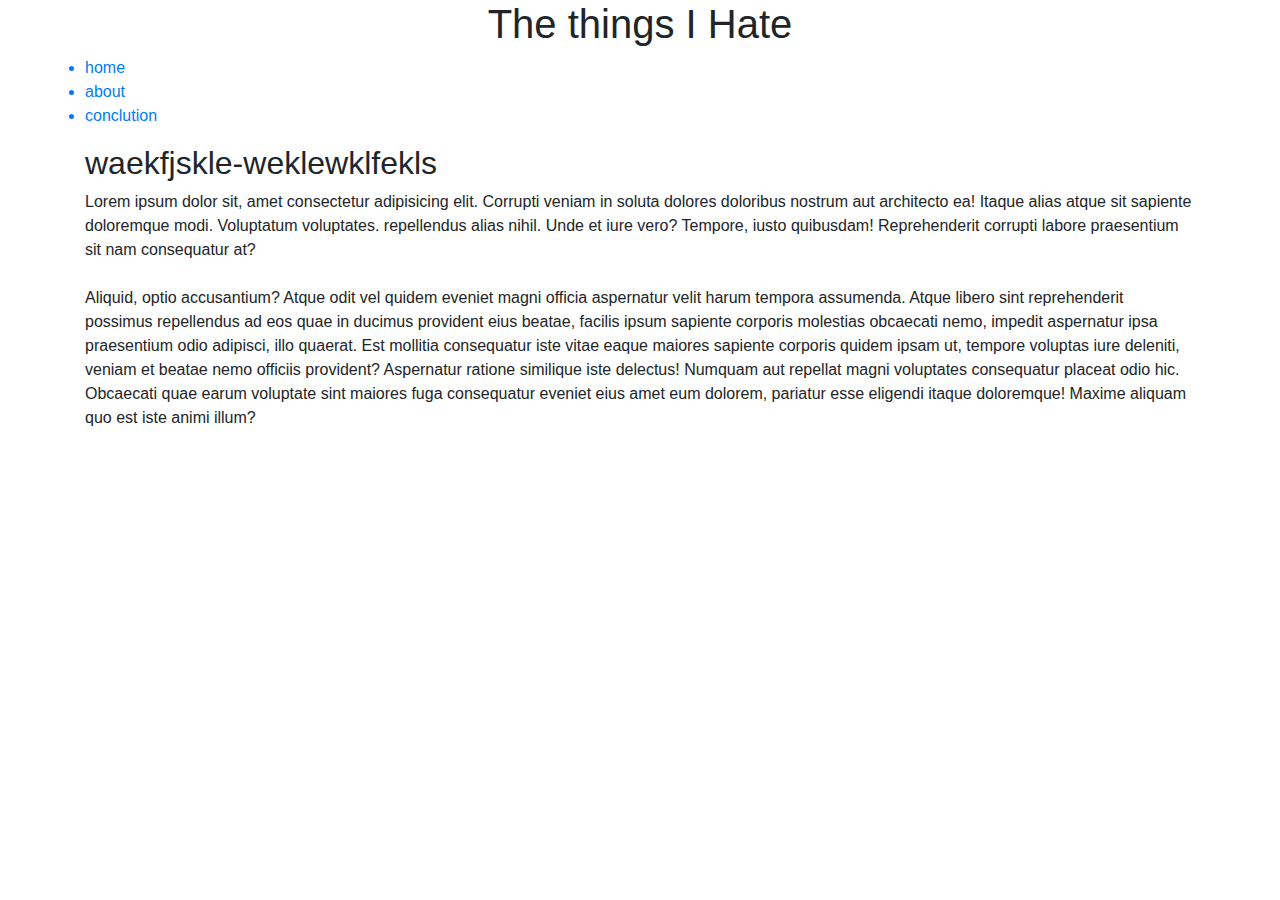
==== hate.html @ 6a824883 "code more" ====
<!DOCTYPE html>
<html lang="en">
    <head>
    <meta charset="utf-8">
    <meta name="viewport" content="width=device-width, initial-scale=1.0">
    <link rel="preconnect" href="https://fonts.googleapis.com">
<link rel="preconnect" href="https://fonts.gstatic.com" crossorigin>
<link href="https://fonts.googleapis.com/css2?family=Barriecito&family=Pixelify+Sans&family=Rubik+Iso&display=swap" rel="stylesheet">

    <link rel="stylesheet" href="main.css">
    <link rel="stylesheet" href="assets/css/bootstrap-grid.css">
    <link rel="stylesheet" href="assets/css/bootstrap-grid.css.map">
    <link rel="stylesheet" href="assets/css/bootstrap-grid.min.css">
    <link rel="stylesheet" href="assets/css/bootstrap-grid.min.css.map">
    <link rel="stylesheet" href="assets/css/bootstrap-reboot.css">
    <link rel="stylesheet" href="assets/css/bootstrap-reboot.css.map">
    <link rel="stylesheet" href="assets/css/bootstrap-reboot.min.css">
    <link rel="stylesheet" href="assets/css/bootstrap-reboot.min.css.map">
    <link rel="stylesheet" href="assets/css/bootstrap.css">
    <link rel="stylesheet" href="assets/css/bootstrap.css.map">
    <link rel="stylesheet" href="assets/css/bootstrap.min.css">
    <link rel="stylesheet" href="assets/css/bootstrap.min.css.map">
    <title>The things I Hate</title>
    </head>
    <body>
        <div class="container">
            <header>
                <h1>The things I <span>Hate</span> </h1>
                <ul class="nav-menu">
                    <a href="#"><li>home</li></a>
                    <a href="#"><li>about</li></a>
                    <a href="#"><li>conclution</li></a>
                </ul>
            </header>
            <section class="about-text">
                <h2>waekfjskle-weklewklfekls</h2>
                <p>
                Lorem ipsum dolor sit, amet consectetur adipisicing elit.
                Corrupti veniam in soluta dolores doloribus nostrum aut architecto ea!
                Itaque alias atque sit sapiente doloremque modi. Voluptatum voluptates.
                repellendus alias nihil. Unde et iure vero? Tempore, iusto quibusdam! 
                Reprehenderit corrupti labore praesentium sit nam consequatur at? <br><br> Aliquid,
                optio accusantium? Atque odit vel quidem eveniet magni officia aspernatur
                velit harum tempora assumenda. Atque libero sint reprehenderit possimus
                repellendus ad eos quae in ducimus provident eius beatae, facilis ipsum 
                sapiente corporis molestias obcaecati nemo, impedit aspernatur ipsa praesentium
                odio adipisci, illo quaerat. Est mollitia consequatur iste vitae eaque maiores 
                sapiente corporis quidem ipsam ut, tempore voluptas iure deleniti, veniam et
                beatae nemo officiis provident? Aspernatur ratione similique iste delectus!
                Numquam aut repellat magni voluptates consequatur placeat odio hic.
                Obcaecati quae earum voluptate sint maiores fuga consequatur eveniet
                eius amet eum dolorem, pariatur esse eligendi itaque 
                doloremque! Maxime aliquam quo est iste animi illum?
                </p>
                <a href=""></a>
   </section>
  </div>
 </body>
 <script src="assets/js/bootstrap.bundle.js"></script>
 <script src="assets/js/bootstrap.bundle.js.map"></script>
 <script src="assets/js/bootstrap.bundle.min.js"></script>
 <script src="assets/js/bootstrap.bundle.min.js.map"></script>
 <script src="assets/js/bootstrap.js"></script>
 <script src="assets/js/bootstrap.js.map"></script>
 <script src="assets/js/bootstrap.min.js"></script>
 <script src="assets/js/bootstrap.min.js.map"></script>
</html>
---- main.css ----
/* ******************************
        Difault Values

Font:Oswald, sans serif

Colors:
1    Midnight Blue: #2c3e50;
2     Alizarin: #e74c3c:

****************************/

/*---------------------------
        Basic setup
---------------------------*/

* {
    box-sizing: border-box;
    margin: 0;
    padding: 0;

}

body{
    font-family: 'Pixelify Sans', cursive;
}

/* li{
    list-style: none;
    display: inline-block;
} */

/* a{
    text-decoration: none;
} */

.container{
    max-width: 1400px;
    margin: 0 auto;
    background-color: #fff;
}


/*---------------------------
        Header
---------------------------*/


body{
    background-color: #2c3e50;
}

header h1{
    text-align: center;
}
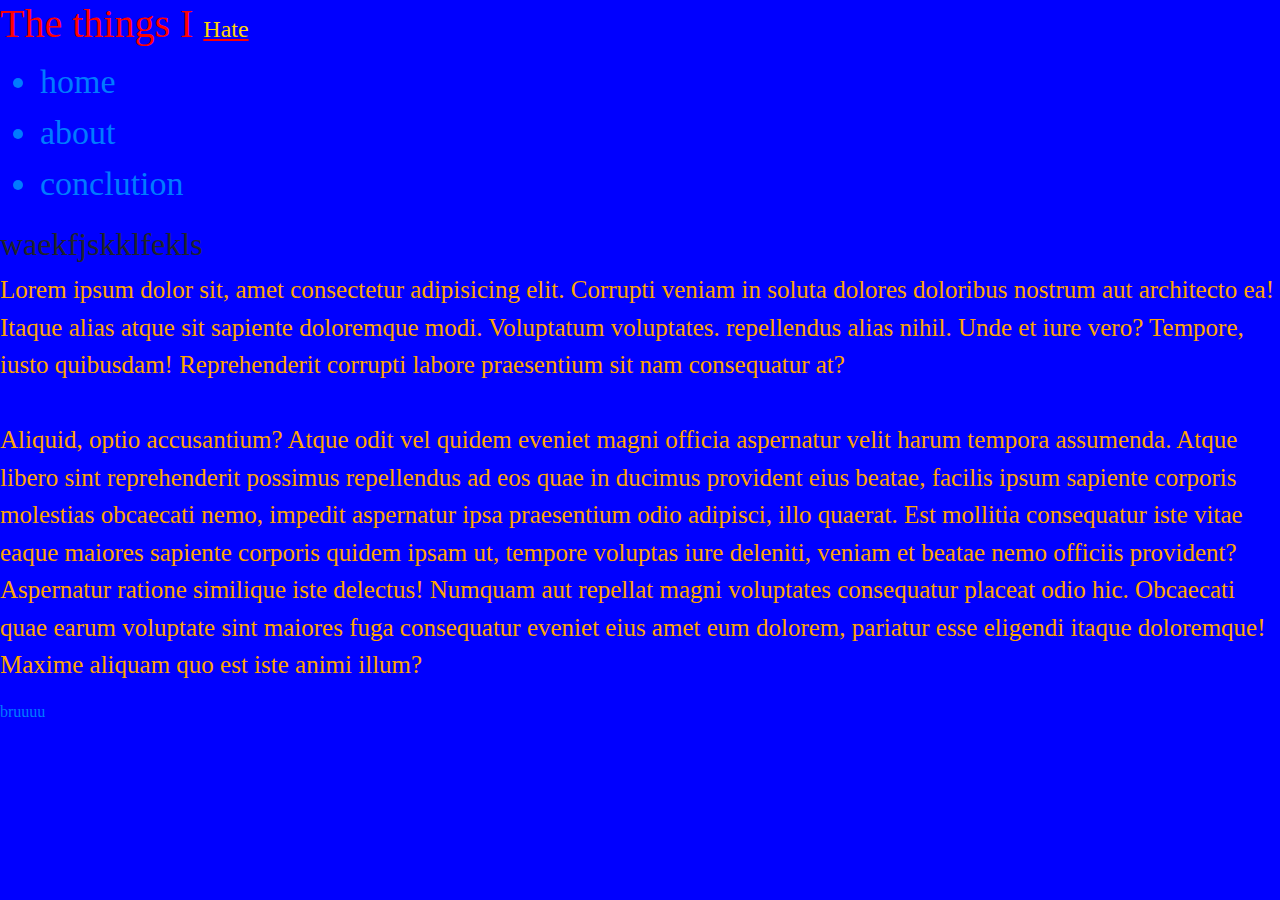
==== commit 7b6d0aa4: "hasdkd" ====
--- a/hate.html
+++ b/hate.html
@@ -3,37 +3,22 @@
     <head>
     <meta charset="utf-8">
     <meta name="viewport" content="width=device-width, initial-scale=1.0">
-    <link rel="preconnect" href="https://fonts.googleapis.com">
-<link rel="preconnect" href="https://fonts.gstatic.com" crossorigin>
-<link href="https://fonts.googleapis.com/css2?family=Barriecito&family=Pixelify+Sans&family=Rubik+Iso&display=swap" rel="stylesheet">
-
-    <link rel="stylesheet" href="main.css">
-    <link rel="stylesheet" href="assets/css/bootstrap-grid.css">
-    <link rel="stylesheet" href="assets/css/bootstrap-grid.css.map">
-    <link rel="stylesheet" href="assets/css/bootstrap-grid.min.css">
-    <link rel="stylesheet" href="assets/css/bootstrap-grid.min.css.map">
-    <link rel="stylesheet" href="assets/css/bootstrap-reboot.css">
-    <link rel="stylesheet" href="assets/css/bootstrap-reboot.css.map">
-    <link rel="stylesheet" href="assets/css/bootstrap-reboot.min.css">
-    <link rel="stylesheet" href="assets/css/bootstrap-reboot.min.css.map">
-    <link rel="stylesheet" href="assets/css/bootstrap.css">
-    <link rel="stylesheet" href="assets/css/bootstrap.css.map">
-    <link rel="stylesheet" href="assets/css/bootstrap.min.css">
-    <link rel="stylesheet" href="assets/css/bootstrap.min.css.map">
+    <link rel="stylesheet" type="text/css" href="assets/css/bootstrap.min.css">
+    <link rel="stylesheet" type="text/css" href="assets/css/main.css">
     <title>The things I Hate</title>
     </head>
     <body>
-        <div class="container">
+        <div class=".container">
             <header>
                 <h1>The things I <span>Hate</span> </h1>
                 <ul class="nav-menu">
-                    <a href="#"><li>home</li></a>
-                    <a href="#"><li>about</li></a>
-                    <a href="#"><li>conclution</li></a>
+                    <a href="A"><li>home</li></a>
+                    <a href="B"><li>about</li></a>
+                    <a href="C"><li>conclution</li></a>
                 </ul>
             </header>
             <section class="about-text">
-                <h2>waekfjskle-weklewklfekls</h2>
+                <h2>waekfjskklfekls</h2>
                 <p>
                 Lorem ipsum dolor sit, amet consectetur adipisicing elit.
                 Corrupti veniam in soluta dolores doloribus nostrum aut architecto ea!
@@ -52,7 +37,7 @@
                 eius amet eum dolorem, pariatur esse eligendi itaque 
                 doloremque! Maxime aliquam quo est iste animi illum?
                 </p>
-                <a href=""></a>
+                <a href="">bruuuu</a>
    </section>
   </div>
  </body>
--- a/assets/css/main.css
+++ b/assets/css/main.css
@@ -0,0 +1,37 @@
+body{
+    font-family: 'Alfa Slab One', cursive;
+    background-color: blue;
+}
+
+.container{
+    span{
+        color: green;
+    }
+}
+
+p{
+    color: orange;
+    font-size: 25px;
+    font-family: 'Barriecito', cursive;
+font-family: 'Rubik Iso', cursive;
+
+}
+header{
+    color: red;
+    font-size: 34px;
+}
+
+span{
+    color: red;
+    font-size: 28px;
+    text-decoration: underline;
+    text-decoration-color: red;
+}
+ span{
+    color: gold;
+    font-size: 24px;    
+}
+span{
+    font-size: 24px;
+    color: gold;
+}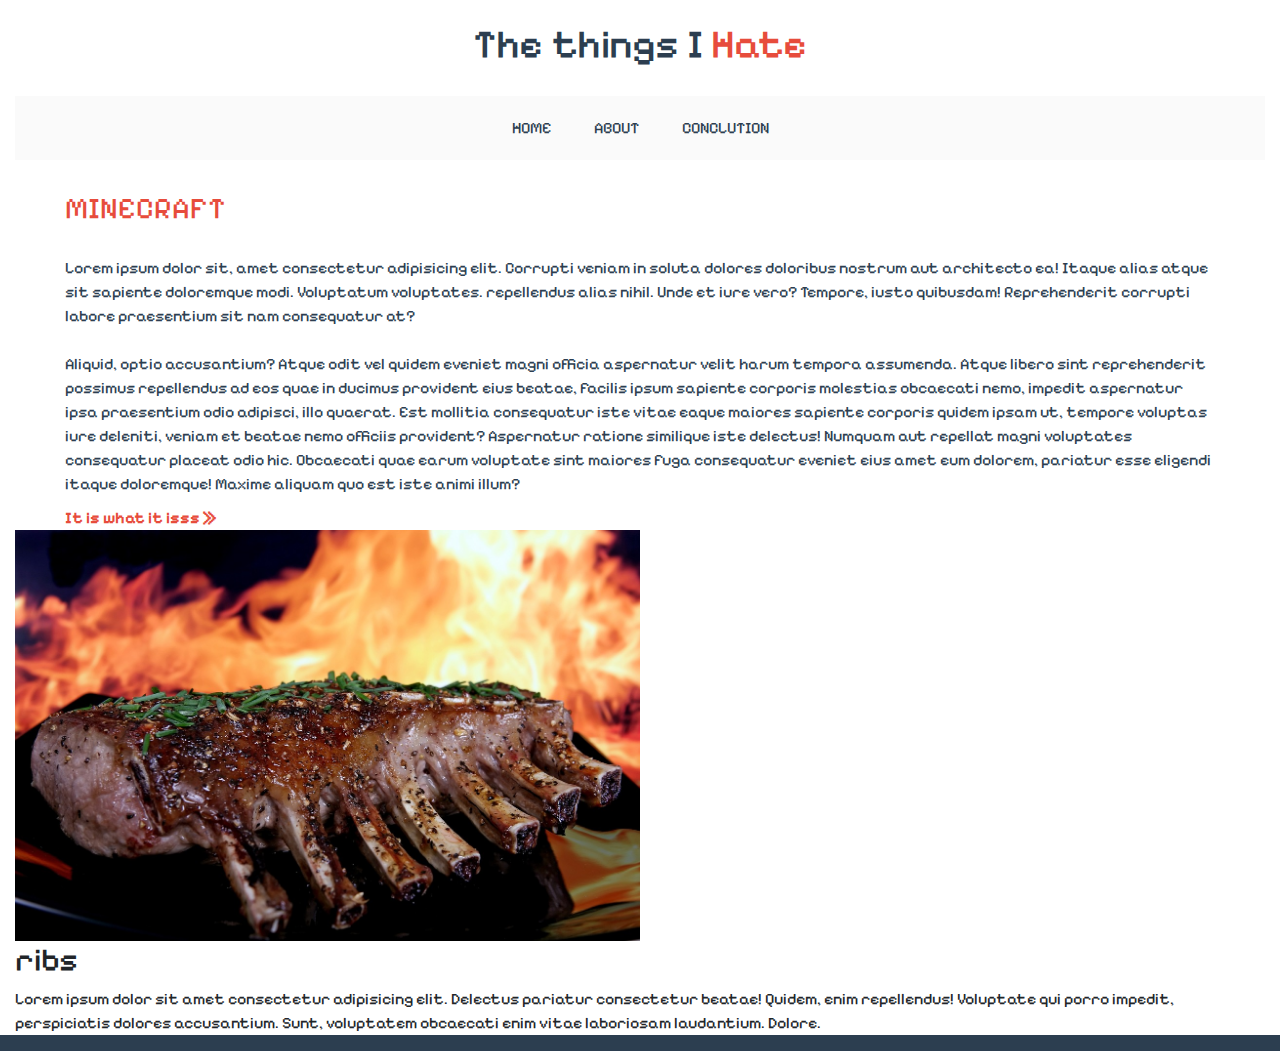
==== commit a285ef37: "coded" ====
--- a/hate.html
+++ b/hate.html
@@ -4,21 +4,21 @@
     <meta charset="utf-8">
     <meta name="viewport" content="width=device-width, initial-scale=1.0">
     <link rel="stylesheet" type="text/css" href="assets/css/bootstrap.min.css">
-    <link rel="stylesheet" type="text/css" href="assets/css/main.css">
+    <link rel="stylesheet" type="text/css" href="hate.css">
     <title>The things I Hate</title>
     </head>
     <body>
-        <div class=".container">
+        <div class="container">
             <header>
-                <h1>The things I <span>Hate</span> </h1>
+                <h1>The things I <span>Hate</span></h1>
                 <ul class="nav-menu">
-                    <a href="A"><li>home</li></a>
-                    <a href="B"><li>about</li></a>
-                    <a href="C"><li>conclution</li></a>
+                    <a href="#"><li>home</li></a>
+                    <a href="#"><li>about</li></a>
+                    <a href="#"><li>conclution</li></a>
                 </ul>
             </header>
             <section class="about-text">
-                <h2>waekfjskklfekls</h2>
+                <h2>minecraft</h2>
                 <p>
                 Lorem ipsum dolor sit, amet consectetur adipisicing elit.
                 Corrupti veniam in soluta dolores doloribus nostrum aut architecto ea!
@@ -37,16 +37,21 @@
                 eius amet eum dolorem, pariatur esse eligendi itaque 
                 doloremque! Maxime aliquam quo est iste animi illum?
                 </p>
-                <a href="">bruuuu</a>
+                <a href=""> It is what it isss &raquo;</a>
+   </section>
+   <section class="show-food">
+    <div class="food">
+        <img src="assets/img/ribs.jpg" width="50%" height="50%" alt="">
+        <div class="food-text">
+            <h2>ribs</h2>
+            <p>Lorem ipsum dolor sit amet consectetur adipisicing elit.
+               Delectus pariatur consectetur beatae! Quidem, enim repellendus!
+               Voluptate qui porro impedit, perspiciatis dolores accusantium.
+               Sunt, voluptatem obcaecati enim vitae laboriosam laudantium. Dolore. 
+            </p>
+        </div>
+    </div>
    </section>
   </div>
  </body>
- <script src="assets/js/bootstrap.bundle.js"></script>
- <script src="assets/js/bootstrap.bundle.js.map"></script>
- <script src="assets/js/bootstrap.bundle.min.js"></script>
- <script src="assets/js/bootstrap.bundle.min.js.map"></script>
- <script src="assets/js/bootstrap.js"></script>
- <script src="assets/js/bootstrap.js.map"></script>
- <script src="assets/js/bootstrap.min.js"></script>
- <script src="assets/js/bootstrap.min.js.map"></script>
 </html>--- a/hate.css
+++ b/hate.css
@@ -0,0 +1,112 @@
+/* ******************************
+        Difault Values
+
+Font:Oswald, sans serif
+
+Colors:
+1    Midnight Blue: #2c3e50;
+2     Alizarin: #e74c3c:
+
+****************************/
+
+/*---------------------------
+        Basic setup
+---------------------------*/
+@import url('https://fonts.googleapis.com/css2?family=Pixelify+Sans&display=swap');
+* {
+    box-sizing: border-box;
+    margin: 0;
+    padding: 0;
+}
+
+body{
+    font-family: 'Pixelify Sans', sans-serif;
+}
+
+li{
+        list-style: none;
+        display: inline-block;
+
+}
+
+a{
+        text-decoration: none;
+}
+
+.container{
+        max-width: 1400px;
+        margin: 0 auto;
+        background-color: #fff;
+}
+
+/*---------------------------
+        Header
+---------------------------*/
+
+body{
+        background-color: #2c3e50;
+}
+
+header h1{
+        text-align: center;
+        color: #2c3e50;
+        padding: 20px 0;
+        
+}
+
+header h1 span{
+        color: #e74c3c;
+}
+
+/* nav menu*/
+
+.nav-menu{
+        text-align: center;
+        text-transform: uppercase;
+        background-color: #fafafa;
+}
+
+.nav-menu a{
+        color: #2c3e50;
+}
+
+.nav-menu a:hover{
+        color: #e74c3c;
+}
+
+.nav-menu li{
+        padding: 20px;
+
+}
+
+/*---------------------------
+        About text
+---------------------------*/
+
+.about-text{
+    padding: 0 50px;
+}
+
+.about-text h2{
+        text-transform: uppercase;
+        font-weight: 300;
+        font-size: 30px;
+        color: #e74c3c;
+        margin: 30px 0;
+}
+
+.about-text p{
+        font-weight: 400;
+        color: #2c3e50;
+        margin-bottom: 10px;
+        
+}
+
+.about-text a{
+        color: #e74c3c;
+        font-weight: 700;
+}
+
+.about-text a:hover{
+        color: #2c3e50;
+}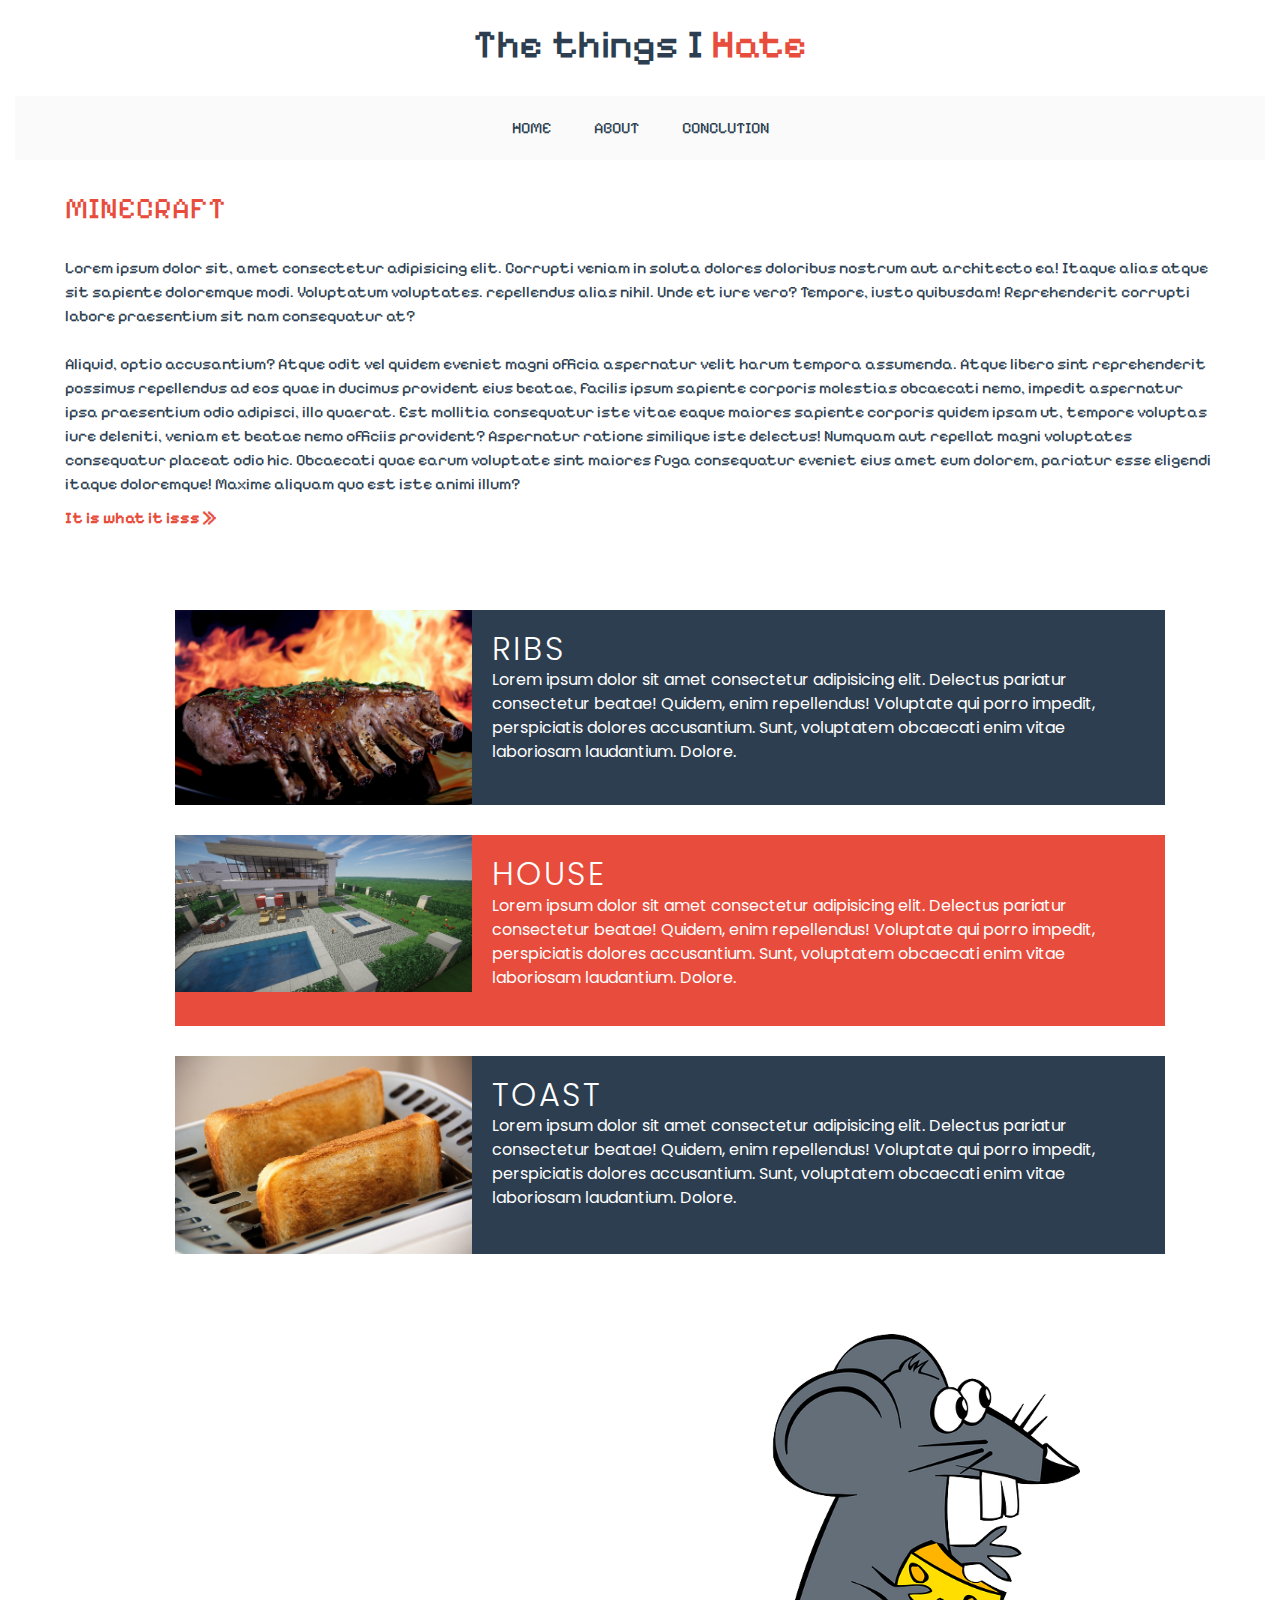
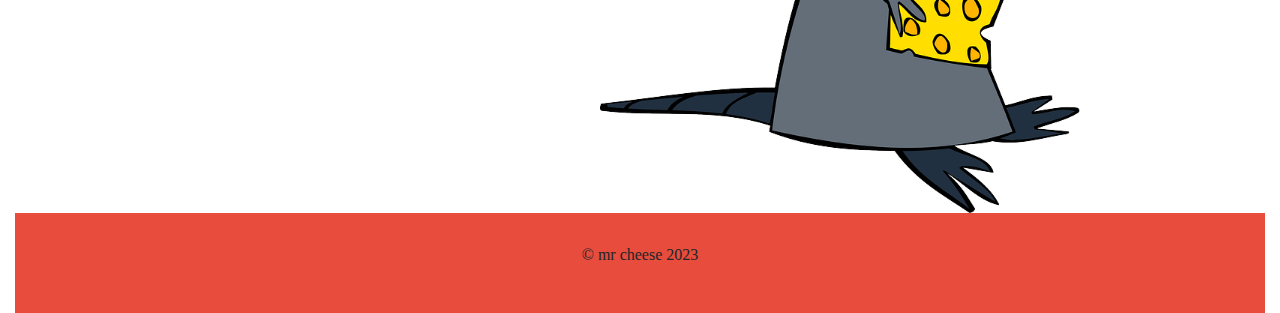
==== commit 49d6c4ba: "finished my website" ====
--- a/hate.html
+++ b/hate.html
@@ -41,9 +41,33 @@
    </section>
    <section class="show-food">
     <div class="food">
-        <img src="assets/img/ribs.jpg" width="50%" height="50%" alt="">
+        <img src="assets/img/ribs.jpg" width="30%" height="30%" alt="Ribs image">
         <div class="food-text">
-            <h2>ribs</h2>
+            <h2>Ribs</h2>
+            <p>Lorem ipsum dolor sit amet consectetur adipisicing elit.
+               Delectus pariatur consectetur beatae! Quidem, enim repellendus!
+               Voluptate qui porro impedit, perspiciatis dolores accusantium.
+               Sunt, voluptatem obcaecati enim vitae laboriosam laudantium. Dolore. 
+            </p>
+        </div>
+    </div>
+
+    <div class="food">
+        <img src="assets/img/house.jpg" width="30%" height="30%" alt="House image">
+        <div class="food-text">
+            <h2>House</h2>
+            <p>Lorem ipsum dolor sit amet consectetur adipisicing elit.
+               Delectus pariatur consectetur beatae! Quidem, enim repellendus!
+               Voluptate qui porro impedit, perspiciatis dolores accusantium.
+               Sunt, voluptatem obcaecati enim vitae laboriosam laudantium. Dolore. 
+            </p>
+        </div>
+    </div>
+
+    <div class="food">
+        <img src="assets/img/toast.jpg" width="30%" height="30%" alt="Toast image">
+        <div class="food-text">
+            <h2>Toast</h2>
             <p>Lorem ipsum dolor sit amet consectetur adipisicing elit.
                Delectus pariatur consectetur beatae! Quidem, enim repellendus!
                Voluptate qui porro impedit, perspiciatis dolores accusantium.
@@ -52,6 +76,14 @@
         </div>
     </div>
    </section>
+
+   <section class="big-image">
+    <img src="assets/img/rate.png" alt="Rat image">
+   </section>
+
+   <footer>
+    <p>&copy; mr cheese 2023</p>
+   </footer>
   </div>
  </body>
 </html>--- a/hate.css
+++ b/hate.css
@@ -12,6 +12,7 @@
 /*---------------------------
         Basic setup
 ---------------------------*/
+@import url('https://fonts.googleapis.com/css2?family=Poppins&display=swap');
 @import url('https://fonts.googleapis.com/css2?family=Pixelify+Sans&display=swap');
 * {
     box-sizing: border-box;
@@ -109,4 +110,77 @@
 
 .about-text a:hover{
         color: #2c3e50;
+}
+
+
+/*---------------------------
+        Show food
+---------------------------*/
+
+
+.show-food{
+        font-family: 'Poppins', sans-serif;
+        margin: 80px;
+        padding: 0 50px;
+}
+
+.food{
+        background-color: #2c3e50;
+        margin: 30px;
+        width: 100%;
+        display: flex;
+        color: #fff;
+}
+
+.food:nth-child(2){
+        background-color: #e74c3c;
+
+}
+
+.food .food-text{
+        padding: 20px;
+}
+
+.food img {
+        height: 100%;
+}
+
+.food h2{
+        margin: 0px;
+        font-weight: 300;
+        text-transform: uppercase;
+        letter-spacing: 2px;
+}
+
+.food-text p{
+        font-weight: 300px;
+        font-size: 16px;
+}
+
+
+/*---------------------------
+        big image
+---------------------------*/
+
+.big-image{
+        width: 80px;
+        margin: auto;
+}
+
+.big-image img{
+        width: 600%;
+        height: 600;
+}
+
+
+/*---------------------------
+        Footer
+---------------------------*/
+
+footer{
+        font-family: 'Playfair Display', serif;
+        background-color: #e74c3c;
+        text-align: center;
+        font-weight: 300;
+        padding: 30px;
 }